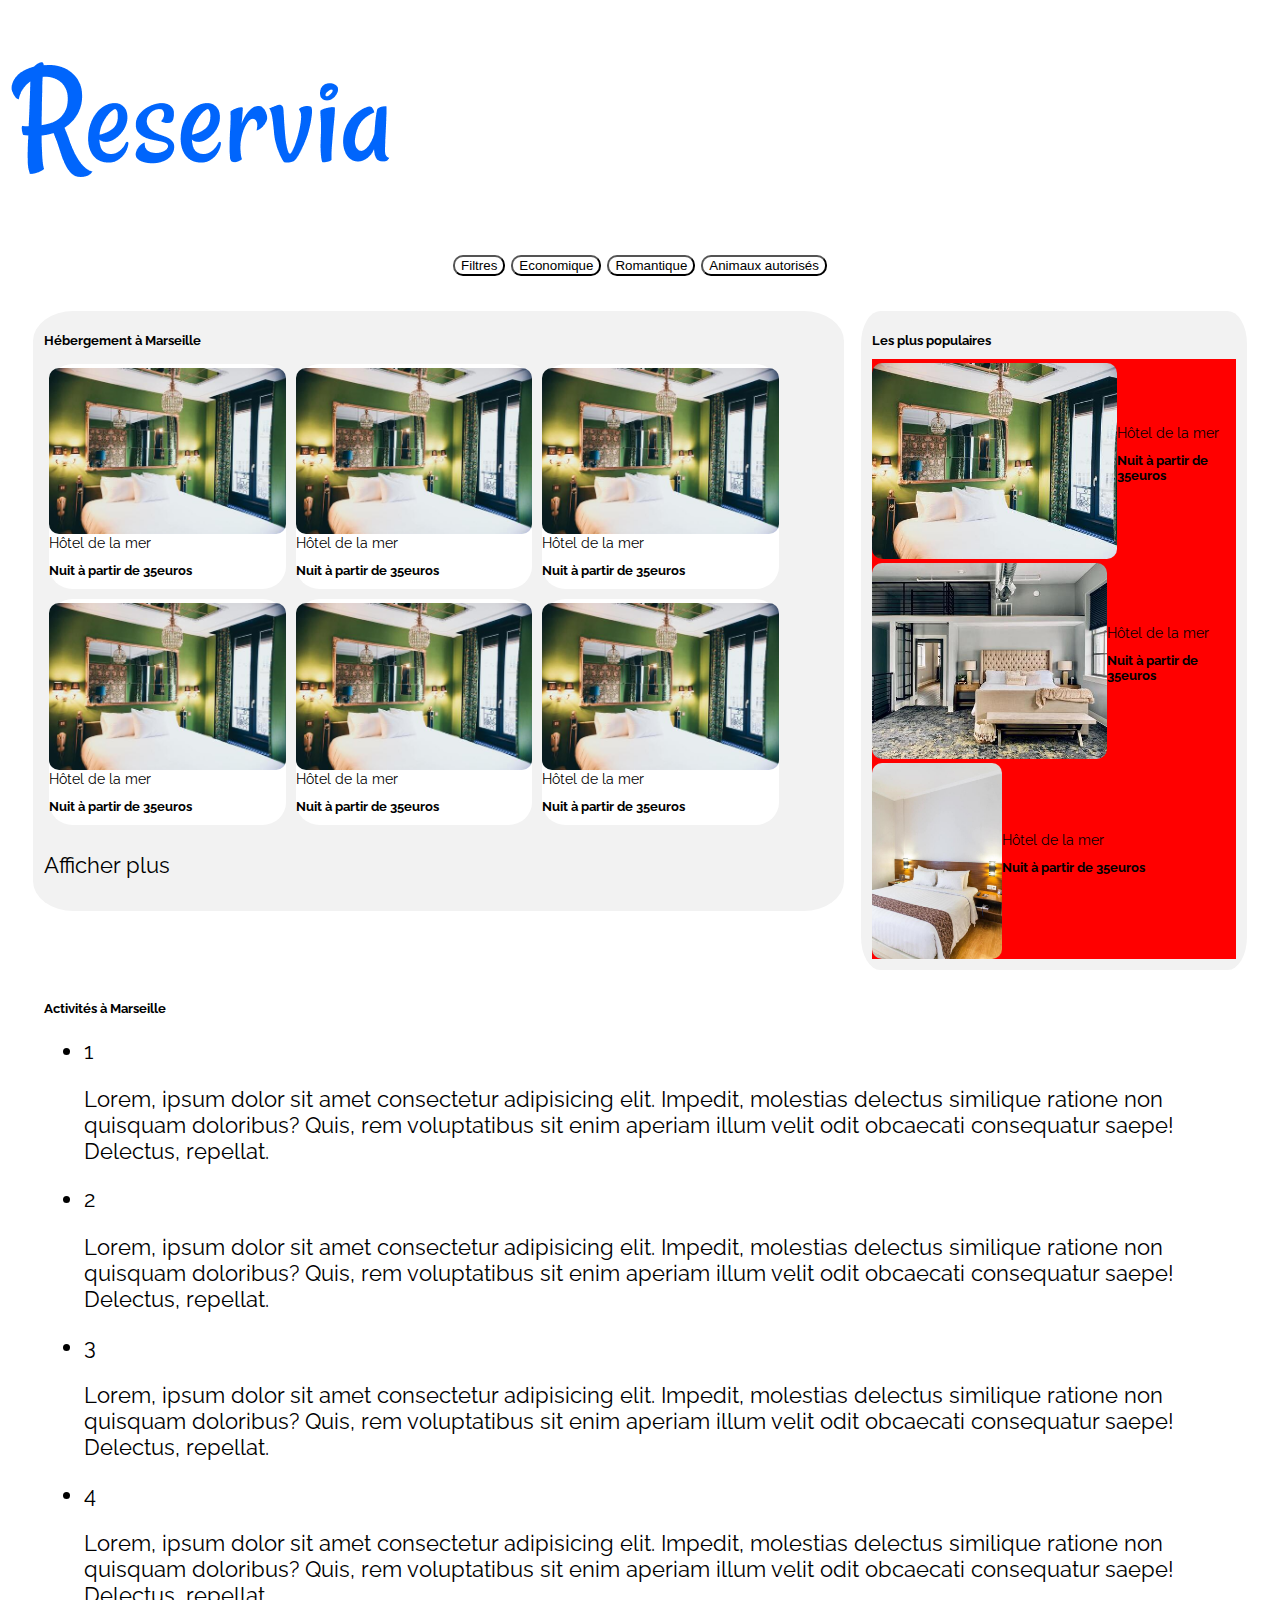
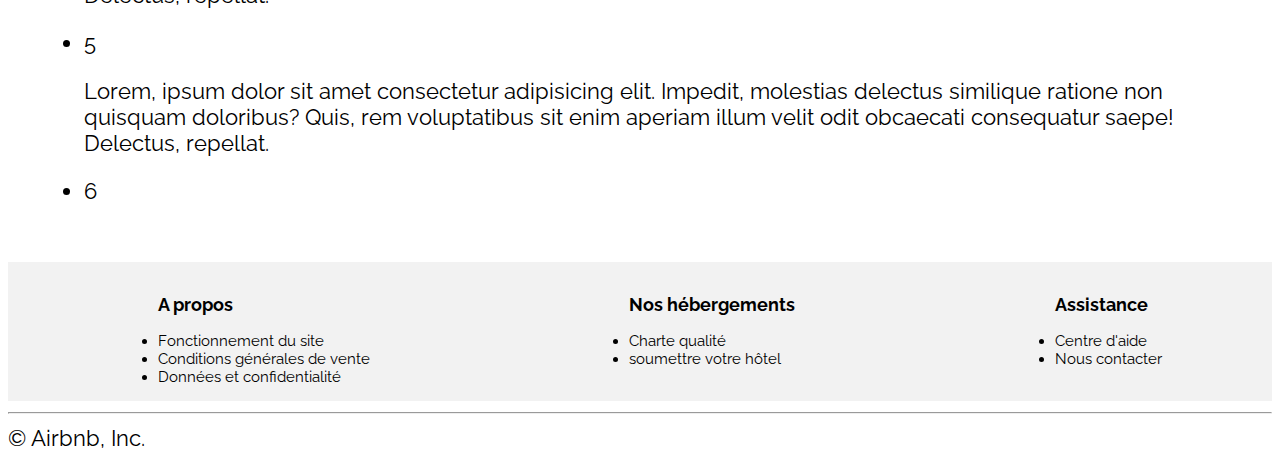
==== site3.html @ 3ab82270 "Création d'indexHTML" ====
<!DOCTYPE html>
<html lang="fr">
<head>
	<link href='https://fonts.googleapis.com/css?family=Raleway' rel='stylesheet'>
    <link rel="stylesheet" href="css/siteStyle3.css" />
    <meta charset="UTF-8">
    <meta name="viewport" content="width=device-width, initial-scale=1.0">
    <title>Document</title>
</head>

<header>
	
	<h1 class="logo">
		<img src="images/logo/Reservia@3x.png" alt="exemple de texte alternatif"/>
	</h1>
    
    
	<div id="outer">
        <div class="inner"><button type="submit" class="msgBtn" onClick="return false;" >Filtres</button></div>
        <div class="inner"><button type="submit" class="msgBtn" onClick="return false;" >Economique</button></div>
        <div class="inner"><button type="submit" class="msgBtn" onClick="return false;" >Romantique</button></div>
        <div class="inner"><button type="submit" class="msgBtn" onClick="return false;">Animaux autorisés</button></div>
        
        
    </div> 
		
	
	
	
</header>

<body>
    <section class="corps">
		<div class = "hebergement">
			
		<h2>Hébergement à Marseille</h2>
        
		<div class="mosaique">
        
            <div class= "main_content_hebergement">
                <div class= "listings">
                    <div class= "listings_item">
                        <div >
                        <img class= "listings_image" src= "images\hebergements\4_small\B1.jpg" alt="">
                        </div>
                    </div>
                </div>
                <div class= "listings_content">
                    
                        <div class= "listings_text">
                            <span class ="greyText">Hôtel de la mer</span>
                            <h2>Nuit à partir de 35euros</h2>
                        </div>
                    
                    
                </div>
            </div><div class= "main_content_hebergement">
                <div class= "listings">
                    <div class= "listings_item">
                        <div >
                        <img class= "listings_image" src= "images\hebergements\4_small\B1.jpg" alt="">
                        </div>
                    </div>
                </div>
                <div class= "listings_content">
                    
                        <div class= "listings_text">
                            <span class ="greyText">Hôtel de la mer</span>
                            <h2>Nuit à partir de 35euros</h2>
                        </div>
                    
                    
                </div>
            </div><div class= "main_content_hebergement">
                <div class= "listings">
                    <div class= "listings_item">
                        <div >
                        <img class= "listings_image" src= "images\hebergements\4_small\B1.jpg" alt="">
                        </div>
                    </div>
                </div>
                <div class= "listings_content">
                    
                        <div class= "listings_text">
                            <span class ="greyText">Hôtel de la mer</span>
                            <h2>Nuit à partir de 35euros</h2>
                        </div>
                    
                    
                </div>
            </div><div class= "main_content_hebergement">
                <div class= "listings">
                    <div class= "listings_item">
                        <div >
                        <img class= "listings_image" src= "images\hebergements\4_small\B1.jpg" alt="">
                        </div>
                    </div>
                </div>
                <div class= "listings_content">
                    
                        <div class= "listings_text">
                            <span class ="greyText">Hôtel de la mer</span>
                            <h2>Nuit à partir de 35euros</h2>
                        </div>
                    
                    
                </div>
            </div><div class= "main_content_hebergement">
                <div class= "listings">
                    <div class= "listings_item">
                        <div >
                        <img class= "listings_image" src= "images\hebergements\4_small\B1.jpg" alt="">
                        </div>
                    </div>
                </div>
                <div class= "listings_content">
                    
                        <div class= "listings_text">
                            <span class ="greyText">Hôtel de la mer</span>
                            <h2>Nuit à partir de 35euros</h2>
                        </div>
                    
                    
                </div>
            </div><div class= "main_content_hebergement">
                <div class= "listings">
                    <div class= "listings_item">
                        <div >
                        <img class= "listings_image" src= "images\hebergements\4_small\B1.jpg" alt="">
                        </div>
                    </div>
                </div>
                <div class= "listings_content">
                    
                        <div class= "listings_text">
                            <span class ="greyText">Hôtel de la mer</span>
                            <h2>Nuit à partir de 35euros</h2>
                        </div>
                    
                    
                </div>
            </div>

        </div>                

		<p>Afficher plus</p>
	  </div>
	  
    <div class="populaire">
		<h2>Les plus populaires</h2>
		
		
        <div class="container">
            <div class= "main_content_pop">
                <div class= "listings">
                    <div class= "listings_item">
                        <div >
                        <img class= "listings_image" src= "images\hebergements\4_small\B1.jpg" alt="">
                        </div>
                    </div>
                </div>
                <div class= "listings_content">
                    
                        <div class= "listings_text">
                            <span class ="greyText">Hôtel de la mer</span>
                            <h2>Nuit à partir de 35euros</h2>
                        </div>
                     
                    
                </div>
            </div>
            <div class= "main_content_pop">
                <div class= "listings">
                    <div class= "listings_item">
                        <div >
                        <img class= "listings_image" src= "images\hebergements\4_small\B2.jpg" alt="">
                        </div>
                    </div>
                </div>
                <div class= "listings_content">
                    
                        <div class= "listings_text">
                            <span class ="greyText">Hôtel de la mer</span>
                            <h2>Nuit à partir de 35euros</h2>
                        </div>
                     
                    
                </div>
            </div>
            <div class= "main_content_pop">
                <div class= "listings">
                    <div class= "listings_item">
                        <div >
                        <img class= "listings_image" src= "images\hebergements\4_small\B3.jpg" alt="">
                        </div>
                    </div>
                </div>
                <div class= "listings_content">
                    
                        <div class= "listings_text">
                            <span class ="greyText">Hôtel de la mer</span>
                            <h2>Nuit à partir de 35euros</h2>
                        </div>
                     
                    
                </div>
            </div>
            
        </div>

	    </div>
    
	  <div class="activités">
		<h2>Activités à Marseille</h2>
		<ul class="flex-container">
			<li class="flex-item">1
				<p>Lorem, ipsum dolor sit amet consectetur adipisicing elit. Impedit, molestias delectus similique ratione non quisquam doloribus? Quis, rem voluptatibus sit enim aperiam illum velit odit obcaecati consequatur saepe! Delectus, repellat.</p>
			</li>
			<li class="flex-item">2</li>
			    <p>Lorem, ipsum dolor sit amet consectetur adipisicing elit. Impedit, molestias delectus similique ratione non quisquam doloribus? Quis, rem voluptatibus sit enim aperiam illum velit odit obcaecati consequatur saepe! Delectus, repellat.</p>
			<li class="flex-item">3</li>
			    <p>Lorem, ipsum dolor sit amet consectetur adipisicing elit. Impedit, molestias delectus similique ratione non quisquam doloribus? Quis, rem voluptatibus sit enim aperiam illum velit odit obcaecati consequatur saepe! Delectus, repellat.</p>
			<li class="flex-item">4</li>
			    <p>Lorem, ipsum dolor sit amet consectetur adipisicing elit. Impedit, molestias delectus similique ratione non quisquam doloribus? Quis, rem voluptatibus sit enim aperiam illum velit odit obcaecati consequatur saepe! Delectus, repellat.</p>
			<li class="flex-item">5</li>
			     <p>Lorem, ipsum dolor sit amet consectetur adipisicing elit. Impedit, molestias delectus similique ratione non quisquam doloribus? Quis, rem voluptatibus sit enim aperiam illum velit odit obcaecati consequatur saepe! Delectus, repellat.</p>
			<li class="flex-item">6</li>
		  </ul>
		
        

        
	
	</section>






	
</body>

<footer>
	
	
	
	<div class="footer-content">
		<div class="footer-row">
			

			<section class="lists">
				<ul>
					<h3>A propos</h3>

					<li>Fonctionnement du site</li>
					<li>Conditions générales de vente</li>
					<li>Données et confidentialité</li>
					
				</ul>

				<ul>
					<h3>Nos hébergements</h3>

					<li>Charte qualité</li>
					<li>soumettre votre hôtel</li>
					
				</ul>

				<ul>
					<h3>Assistance</h3>

					<li>Centre d'aide</li>
					<li>Nous contacter</li>
				
				</ul>
			</section>
		</div>
		
		<hr>
		

				
		<div class="copyright">	&copy; Airbnb, Inc.</div>





	</div>
</footer>
</html>
---- css/siteStyle3.css ----
.inner
{
    display: inline-block;
    
}
    
.msgBtn{
    border-radius: 10px;
    background-color: white;

}
#outer
{
    width:100%;
    text-align: center;
}


h2{
    font-size: small;
  }
  .section{
      width: 80%;
    max-width: 1000px;
    min-width: 700px;
  
  }
  .lists {
  
   background-color: #F2F2F2;
      display: flex;
      justify-content: space-around;
      font-size: 15px;
  }
  
  body {
      font-family: 'Raleway';
      font-size: 22px;
  }
  
  .hebergement{
      background-color: #F2F2F2;
      border: 2px ;
      padding: .5em;
      
      width: 65%;
      
      border-radius: 5%;
      margin-top: 10px;
  }
  
  .populaire {
      background-color: #F2F2F2;
      border: 2px ;
      padding: .5em;
      list-style: none;
      width: 30%;
      height: 50%;
      border-radius: 5%;
      margin-top: 10px;
  }
  
  .activités {
      border: 2px ;
      padding: .5em;
      list-style: none;
      width: 100%;
      height: 40%;
      border-radius: 5%;
      margin-top: 10px;
  }
  
  .corps{
      display: flex;  
    flex-direction: row; 
    flex-wrap: wrap;
    justify-content: space-between;
    align-items: flex-start;
    padding: 15px;
    margin: 10px;
    
   
  }
  
  
  
  
      
    
  .listings{
      
   padding: 2px 0;
      
  
  
    }
  .listings_item{
    
    padding: 2px 0;
    display: flex;
    width: 100%;
    height:100%;
    max-height: fit-content;
  
  }
  .listings_image{
    
    border-radius: 10px;
    overflow: hidden;
    
    object-fit: cover;
    height: 100%;
    width: 100%;
  }
  
  .greyText{
     font-size: 14px;
     line-height:18px;
  }
  
  
  .listings_text{
    display: flex;
    justify-content: center;
    font-size: small;
    width: auto;
    height: auto;
    flex-direction: column;
    
  }
  .main_content{
    width: auto;
    background-color: red;
    display: flex;
  }
  .listings_content{
    display:flex;
    justify-content: space-around;
    width: auto;
    height: auto;
    flex-direction: column;
  }
  
  .main_content_hebergement{
    
    padding: 10;
    border-radius: 10%;
    width: 30%;
    display: flex;
    flex-direction: column;
    background-color: white;
    margin: 5px;
  }
  
  .mosaique{
  
    display:flex;
    flex-flow: row wrap
  }
  
  .container{
    display: grid;
  }
  
  
  
  
  .item{
    border: 1px solid black;
    min-width: 100px;
    min-height: 50px;
  }
  
  .bleu{background-color: #28B;}


  .main_content_pop{
    width: auto;
    background-color: red;
    display: flex;
    max-height: 200px;
  }
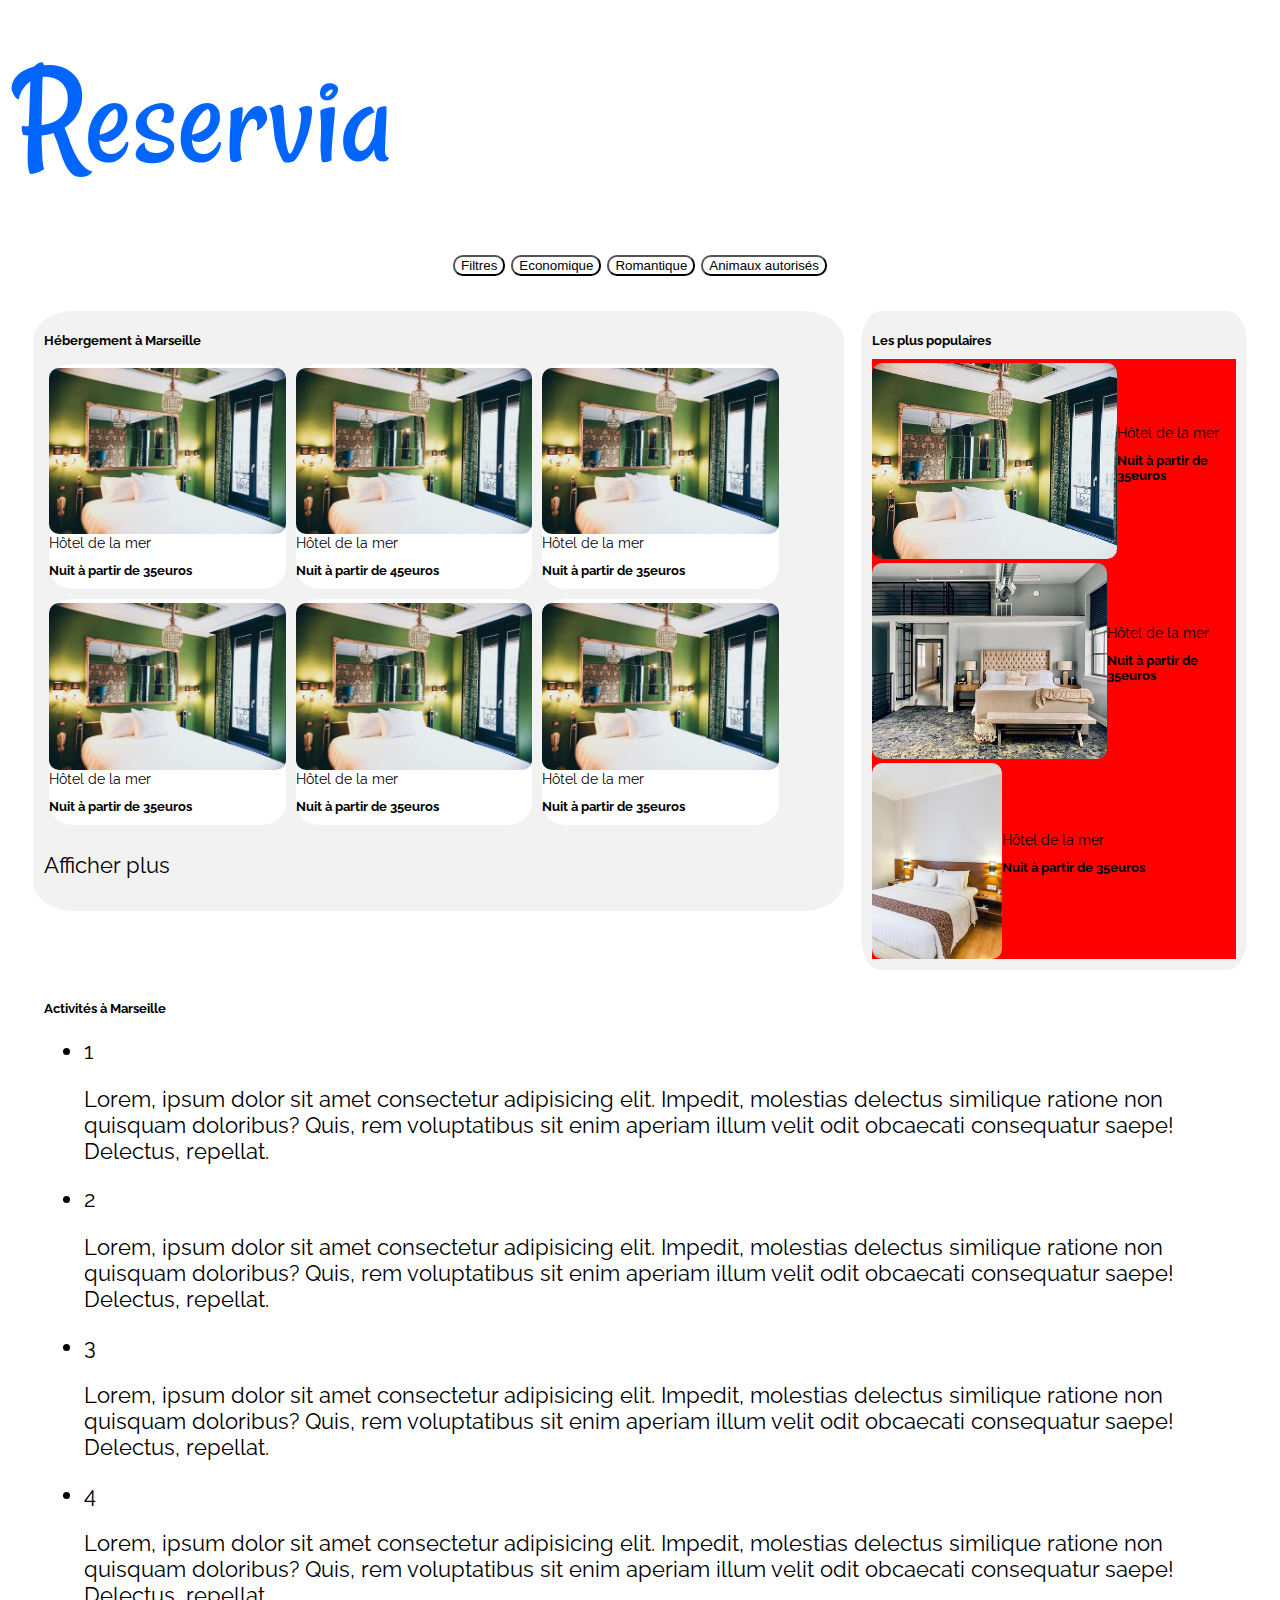
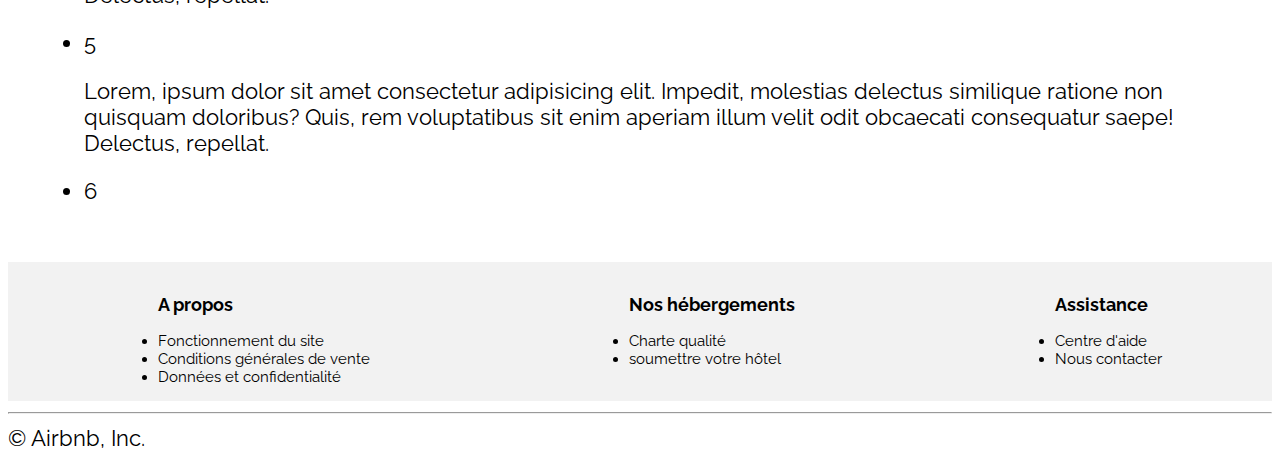
==== commit b4d19b2f: "changement de prix" ====
--- a/site3.html
+++ b/site3.html
@@ -66,7 +66,7 @@
                     
                         <div class= "listings_text">
                             <span class ="greyText">Hôtel de la mer</span>
-                            <h2>Nuit à partir de 35euros</h2>
+                            <h2>Nuit à partir de 45euros</h2>
                         </div>
                     
                     
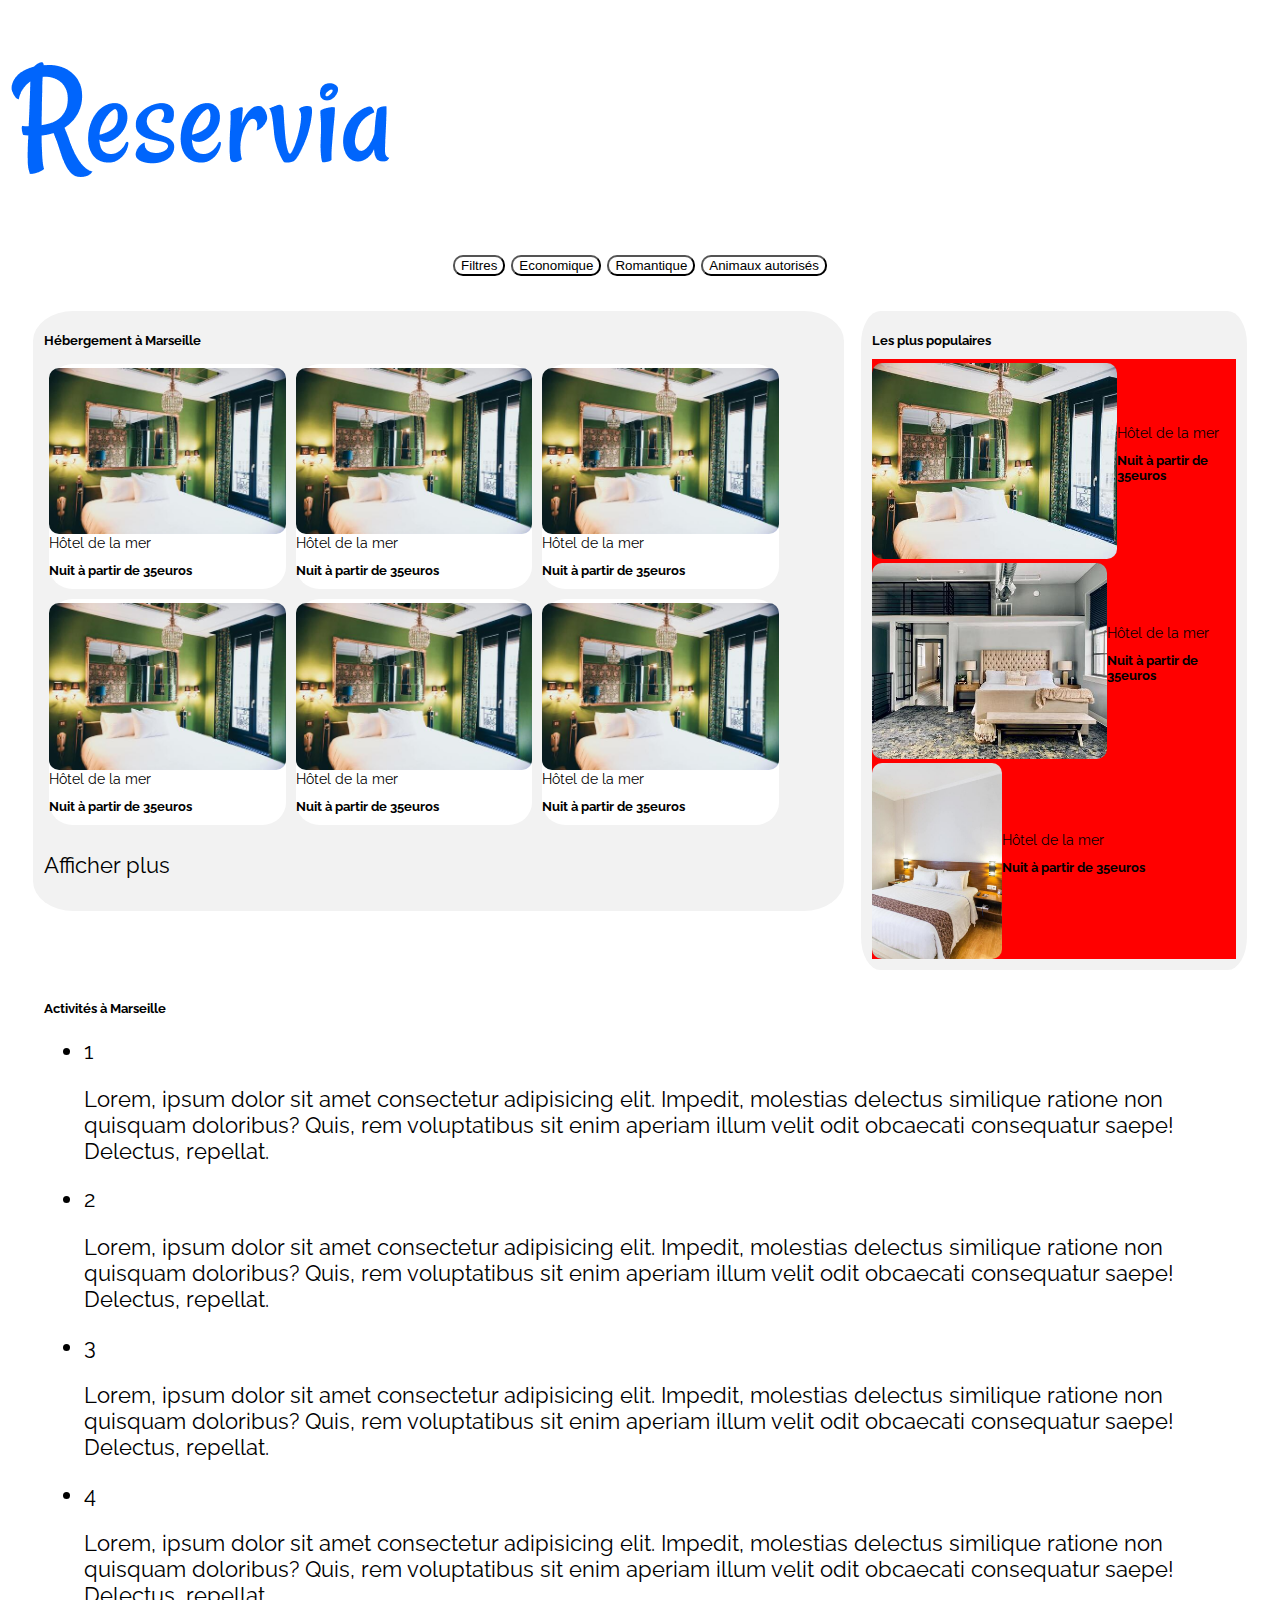
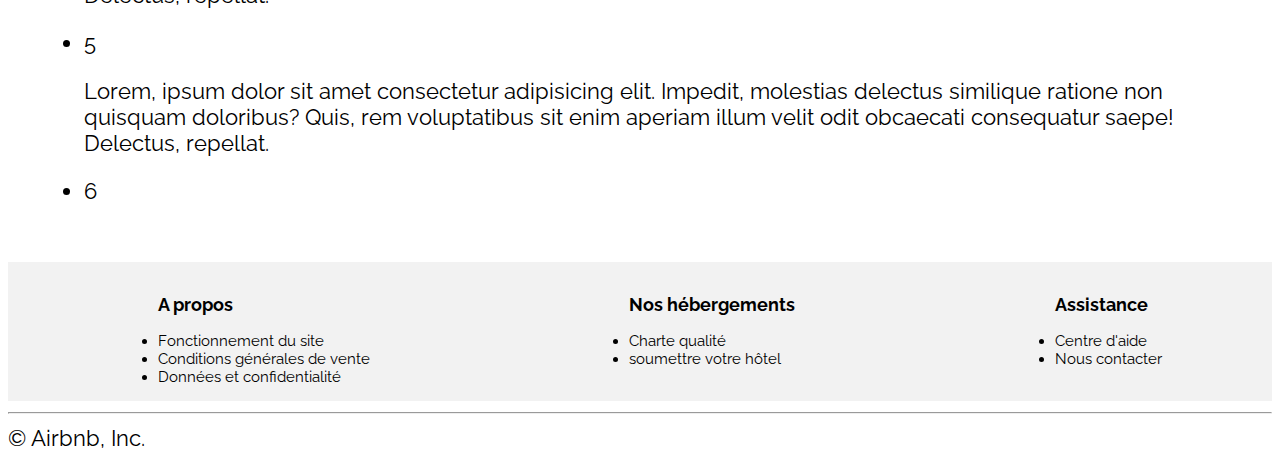
==== commit a25bff5d: "refonte" ====
--- a/site3.html
+++ b/site3.html
@@ -66,7 +66,7 @@
                     
                         <div class= "listings_text">
                             <span class ="greyText">Hôtel de la mer</span>
-                            <h2>Nuit à partir de 45euros</h2>
+                            <h2>Nuit à partir de 35euros</h2>
                         </div>
                     
                     
